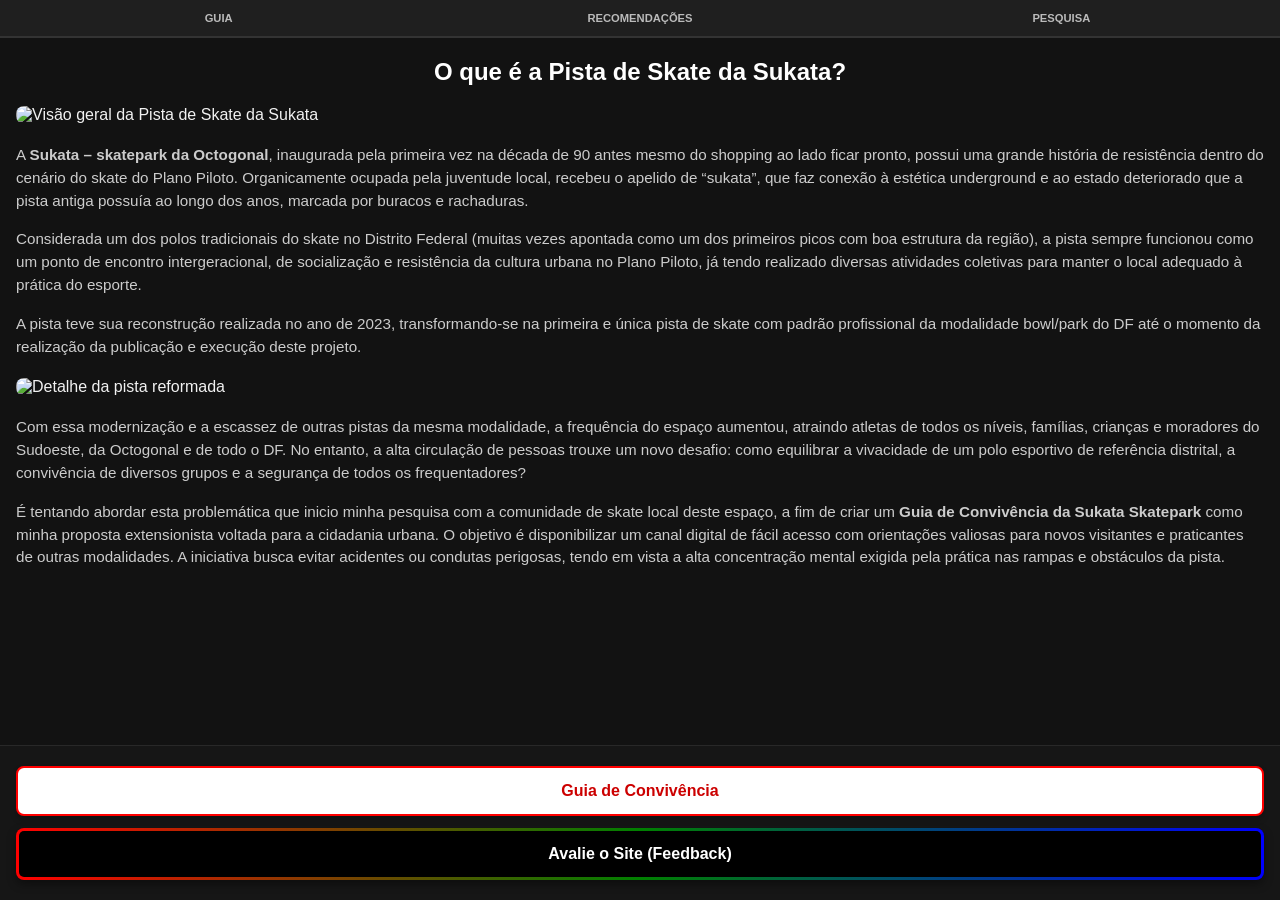
==== index.html @ e1d1dce2 "Add files via upload" ====
<!DOCTYPE html>
<html lang="pt-BR">
<head>
    <meta charset="UTF-8">
    <meta name="viewport" content="width=device-width, initial-scale=1.0">
    <title>Home - Pista de Skate da Sukata</title>
    <link rel="stylesheet" href="style.css">
</head>
<body>

    <!-- MENU DE NAVEGAÇÃO -->
    <header>
        <nav class="menu-barra">
            <ul>
                <li><a href="paginamodelo.html">Guia</a></li>
                <li><a href="recomendacoes.html">Recomendações</a></li>
                <li><a href="pesquisa.html">Pesquisa</a></li>
            </ul>
        </nav>
    </header>

    <!-- CONTEÚDO PRINCIPAL COM A CLASSE ESPECÍFICA DA HOME -->
    <main class="conteudo-home">
        <h1>O que é a Pista de Skate da Sukata?</h1>
        
        <!-- Bloco de Imagem 1 -->
        <div class="img-container">
            <img src="img/bowl quadrado.jpg" alt="Visão geral da Pista de Skate da Sukata">
        </div>

        <p>
            A <strong>Sukata – skatepark da Octogonal</strong>, inaugurada pela primeira vez na década de 90 antes mesmo do shopping ao lado ficar pronto, possui uma grande história de resistência dentro do cenário do skate do Plano Piloto. Organicamente ocupada pela juventude local, recebeu o apelido de “sukata”, que faz conexão à estética underground e ao estado deteriorado que a pista antiga possuía ao longo dos anos, marcada por buracos e rachaduras.
        </p>

        <p>
            Considerada um dos polos tradicionais do skate no Distrito Federal (muitas vezes apontada como um dos primeiros picos com boa estrutura da região), a pista sempre funcionou como um ponto de encontro intergeracional, de socialização e resistência da cultura urbana no Plano Piloto, já tendo realizado diversas atividades coletivas para manter o local adequado à prática do esporte.
        </p>

        <p>
            A pista teve sua reconstrução realizada no ano de 2023, transformando-se na primeira e única pista de skate com padrão profissional da modalidade bowl/park do DF até o momento da realização da publicação e execução deste projeto.
        </p>

        <!-- Bloco de Imagem 2 -->
        <div class="img-container">
            <img src="img/imagem de cima.jpg" alt="Detalhe da pista reformada">
        </div>

        <p>
            Com essa modernização e a escassez de outras pistas da mesma modalidade, a frequência do espaço aumentou, atraindo atletas de todos os níveis, famílias, crianças e moradores do Sudoeste, da Octogonal e de todo o DF. No entanto, a alta circulação de pessoas trouxe um novo desafio: como equilibrar a vivacidade de um polo esportivo de referência distrital, a convivência de diversos grupos e a segurança de todos os frequentadores?
        </p>

        <p>
            É tentando abordar esta problemática que inicio minha pesquisa com a comunidade de skate local deste espaço, a fim de criar um <strong>Guia de Convivência da Sukata Skatepark</strong> como minha proposta extensionista voltada para a cidadania urbana. O objetivo é disponibilizar um canal digital de fácil acesso com orientações valiosas para novos visitantes e praticantes de outras modalidades. A iniciativa busca evitar acidentes ou condutas perigosas, tendo em vista a alta concentração mental exigida pela prática nas rampas e obstáculos da pista.
        </p>
    </main>

    <!-- RODAPÉ COM OS 2 BOTÕES -->
    <footer class="rodape-botoes">
        <a href="paginamodelo.html" class="btn-prosseguir">Guia de Convivência</a>
        <a href="LINK_DO_SEU_FORMULARIO_AQUI" target="_blank" class="btn-feedback">Avalie o Site (Feedback)</a>
    </footer>

    <script src="script.js"></script>
</body>
</html>
---- style.css ----
/* Configurações Globais Mobile-First */
* {
    margin: 0;
    padding: 0;
    box-sizing: border-box;
    font-family: Arial, sans-serif;
}

body {
    background-color: #121212;
    color: #f1f1f1;
    display: flex;
    flex-direction: column;
    min-height: 100vh;
    overflow-x: hidden; /* Impede qualquer vazamento horizontal na tela */
}

/* Menu de Barra Horizontal no Topo */
header {
    background-color: #1f1f1f;
    border-bottom: 2px solid #333;
    position: sticky;
    top: 0;
    z-index: 100;
    width: 100%;
}

.menu-barra ul {
    display: flex;
    list-style: none;
    justify-content: space-around;
    padding: 12px 8px;
    width: 100%;
}

.menu-barra li {
    flex: 1;
    text-align: center;
}

.menu-barra a {
    color: #bbb;
    text-decoration: none;
    font-size: 0.75rem; /* Reduzido levemente para caber em telas menores */
    font-weight: bold;
    text-transform: uppercase;
    transition: color 0.3s;
    display: block;
    white-space: nowrap; /* Mantém o texto alinhado */
    overflow: hidden;
    text-overflow: ellipsis; /* Adiciona reticências caso o espaço seja extremamente curto */
}

.menu-barra a:hover, .menu-barra a.ativo {
    color: #ff3333;
}

/* Miolo / Conteúdo (Garante margens seguras nas laterais) */
.conteudo {
    padding: 20px 16px;
    flex: 1;
    width: 100%;
    max-width: 600px; /* Mantém a leitura centralizada e confortável em mobile */
    margin: 0 auto;
}

.conteudo h1 {
    font-size: 1.4rem;
    margin-bottom: 20px;
    text-align: center;
    color: #fff;
    word-wrap: break-word;
}

.conteudo p {
    font-size: 0.95rem;
    line-height: 1.6;
    margin-bottom: 16px;
    color: #ccc;
    word-wrap: break-word; /* Evita que palavras longas esturem a tela */
}

/* Correção Crucial para Imagens: Nunca vazam do container */
.conteudo img {
    max-width: 100%;
    height: auto;
    border-radius: 8px;
    display: block;
    margin: 15px auto;
}

.img-placeholder {
    width: 100%;
    overflow: hidden;
}

/* Sessões Sanfonadas (Accordion) */
.accordion {
    display: flex;
    flex-direction: column;
    gap: 10px;
    width: 100%;
}

.accordion-btn {
    background-color: #222;
    color: #fff;
    cursor: pointer;
    padding: 14px;
    width: 100%;
    text-align: left;
    border: 1px solid #444;
    border-radius: 6px;
    font-size: 0.9rem;
    font-weight: bold;
    transition: background 0.3s;
}

.accordion-btn:hover {
    background-color: #333;
}

.accordion-content {
    max-height: 0;
    overflow: hidden;
    transition: max-height 0.3s ease-out;
    background-color: #181818;
    border-radius: 0 0 6px 6px;
    padding: 0 14px;
    width: 100%;
}

.accordion-content p {
    padding-top: 10px;
}

.accordion-content p:last-child {
    padding-bottom: 10px;
}

/* Rodapé e Botões Específicos */
.rodape-botoes {
    display: flex;
    flex-direction: column;
    gap: 12px;
    padding: 20px 16px;
    background-color: #161616;
    border-top: 1px solid #282828;
    margin-top: 20px;
    width: 100%;
}

/* 1º Botão: Branco com bordas vermelhas */
.btn-prosseguir {
    background-color: #ffffff;
    color: #cc0000;
    border: 2px solid #ff0000;
    padding: 14px;
    text-align: center;
    text-decoration: none;
    font-weight: bold;
    border-radius: 8px;
    font-size: 1rem;
    box-shadow: 0 4px 6px rgba(0,0,0,0.2);
    display: block;
    width: 100%;
}

.btn-prosseguir:hover {
    background-color: #f0f0f0;
}

/* 2º Botão: Preto com borda RGB */
.btn-feedback {
    background-color: #000000;
    color: #ffffff;
    padding: 14px;
    text-align: center;
    text-decoration: none;
    font-weight: bold;
    border-radius: 8px;
    font-size: 1rem;
    border: 3px solid transparent;
    background-image: linear-gradient(#000, #000), linear-gradient(90deg, red, green, blue);
    background-origin: border-box;
    background-clip: padding-box, border-box;
    box-shadow: 0 4px 10px rgba(0,0,0,0.4);
    display: block;
    width: 100%;
}

.btn-feedback:hover {
    opacity: 0.9;
}

/* Correção e Estilização específica para a Página Home */
.conteudo-home {
    padding: 20px 16px;
    flex: 1;
    width: 100%;
    max-width: 100vw;
    overflow-x: hidden;
}

.conteudo-home h1 {
    font-size: 1.5rem;
    margin-bottom: 20px;
    text-align: center;
    color: #fff;
}

.conteudo-home p {
    font-size: 0.95rem;
    line-height: 1.5;
    margin-bottom: 16px;
    color: #ccc;
    word-wrap: break-word;
}

/* Garante que a imagem se adapte 100% à tela do celular sem vazar */
.conteudo-home img {
    width: 100%;
    height: auto;
    border-radius: 8px;
    display: block;
    margin: 15px 0;
}

/* Estilo específico para o miolo de Recomendações Extras */
.conteudo-recomendacoes {
    padding: 20px 16px;
    width: 100%;
    max-width: 100vw;
}

.conteudo-recomendacoes h1 {
    font-size: 1.4rem;
    margin-bottom: 20px;
    text-align: center;
    color: #fff;
}

.conteudo-recomendacoes h2 {
    font-size: 1.1rem;
    margin-bottom: 10px;
    color: #ff3333;
}

.conteudo-recomendacoes p {
    font-size: 0.95rem;
    line-height: 1.6;
    margin-bottom: 12px;
    color: #ccc;
    word-wrap: break-word;
}

.conteudo-recomendacoes ul {
    margin: 10px 0 16px 20px;
    color: #ccc;
}

.conteudo-recomendacoes li {
    font-size: 0.95rem;
    line-height: 1.5;
    margin-bottom: 6px;
}

/* Estilo específico para o miolo da página de Dados da Pesquisa */
/* Trava o scroll horizontal indesejado na tela do celular */
html, body {
    width: 100%;
    overflow-x: hidden;
}

/* Trava o scroll horizontal indesejado na tela do celular */
html, body {
    width: 100%;
    overflow-x: hidden;
}

/* CLASSE ESPECÍFICA DA PÁGINA DE DADOS/PESQUISA */
.conteudo-dados {
    padding: 20px 16px;
    width: 100%;
    max-width: 100vw;
}

.conteudo-dados h1 {
    font-size: 1.3rem; /* Tamanho otimizado para caber perfeitamente no mobile */
    margin-bottom: 20px;
    text-align: center;
    color: #fff;
    word-wrap: break-word;
}

.conteudo-dados p {
    font-size: 0.95rem;
    line-height: 1.6;
    margin-bottom: 16px;
    color: #ccc;
    word-wrap: break-word; /* Evita que palavras longas estourem a tela */
}

/* Contêiner de imagens responsivo para os gráficos */
.img-container {
    width: 100%;
    margin: 20px 0;
}

.img-container img {
    width: 100%;
    height: auto;
    border-radius: 8px;
    display: block;
}

/* Ajuste nos links do menu para não empurrarem o layout no mobile */
.menu-barra a {
    font-size: 0.7rem; 
    text-align: center;
}
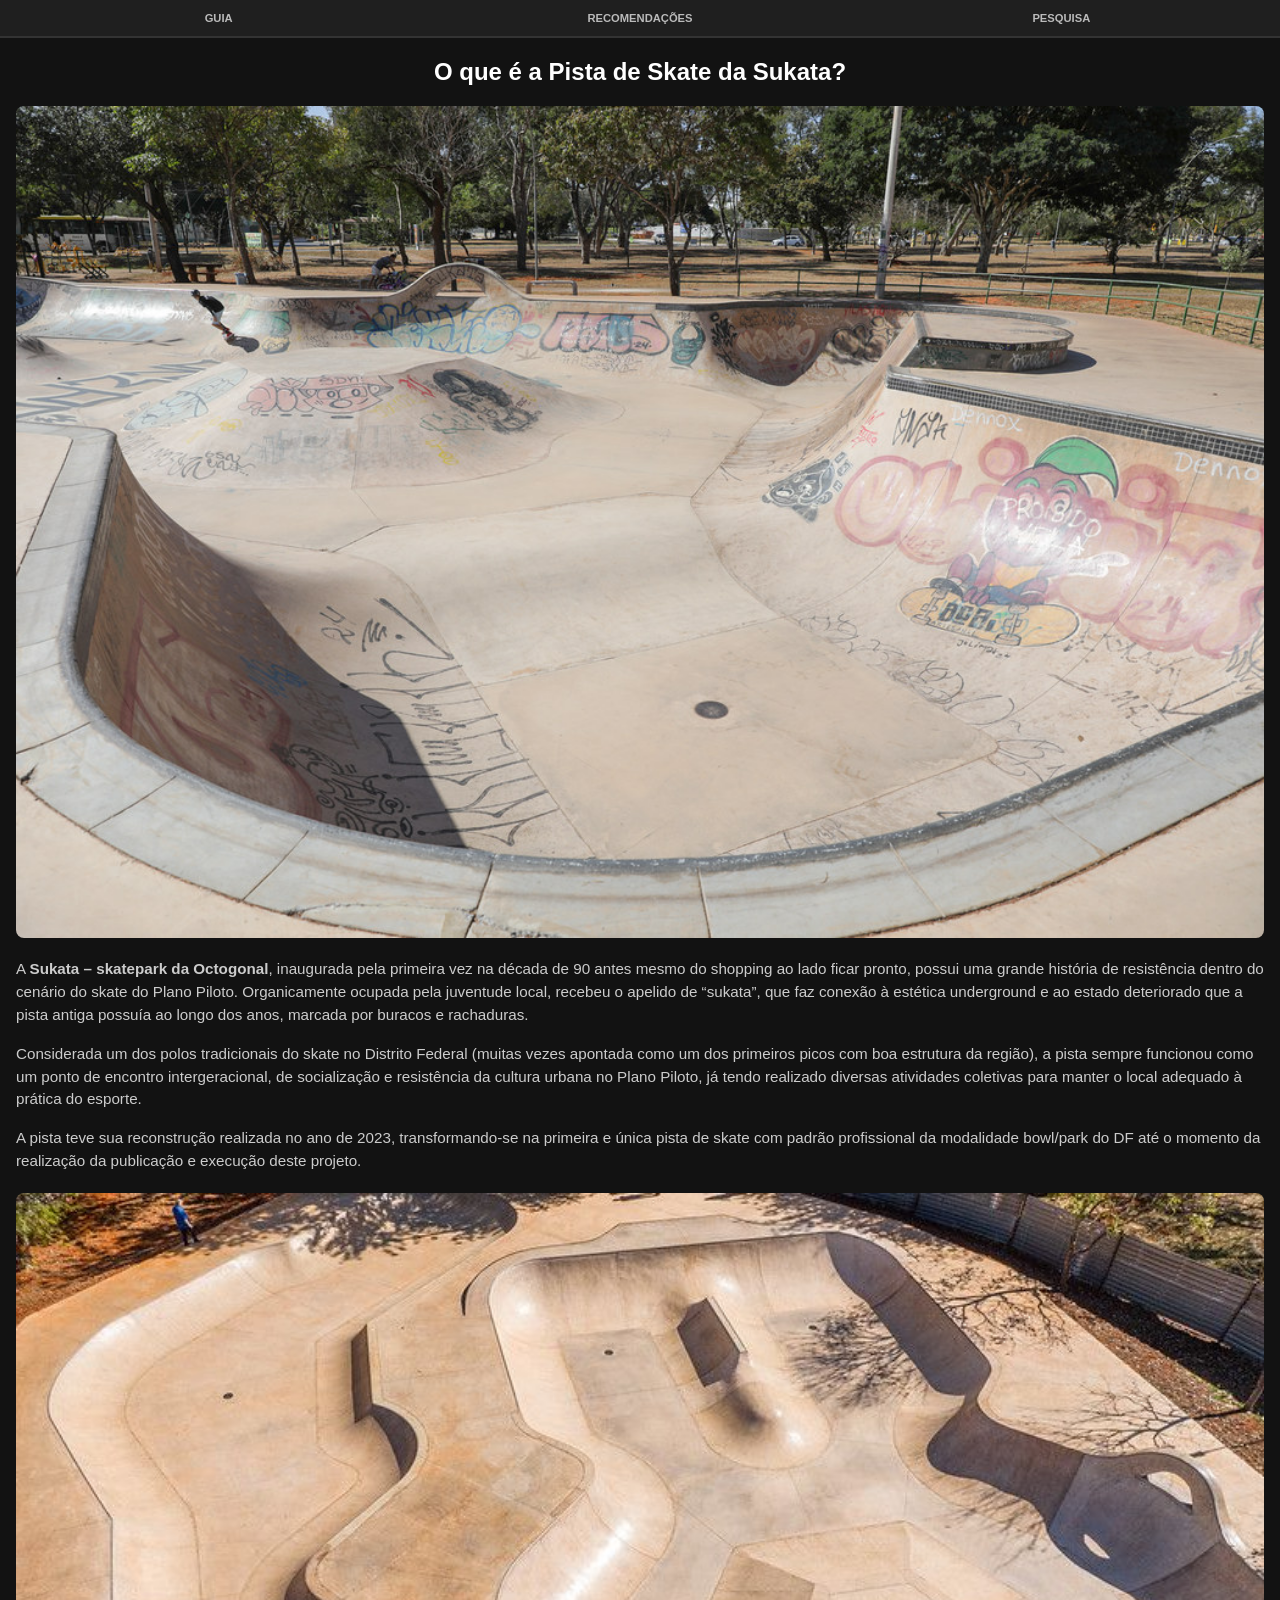
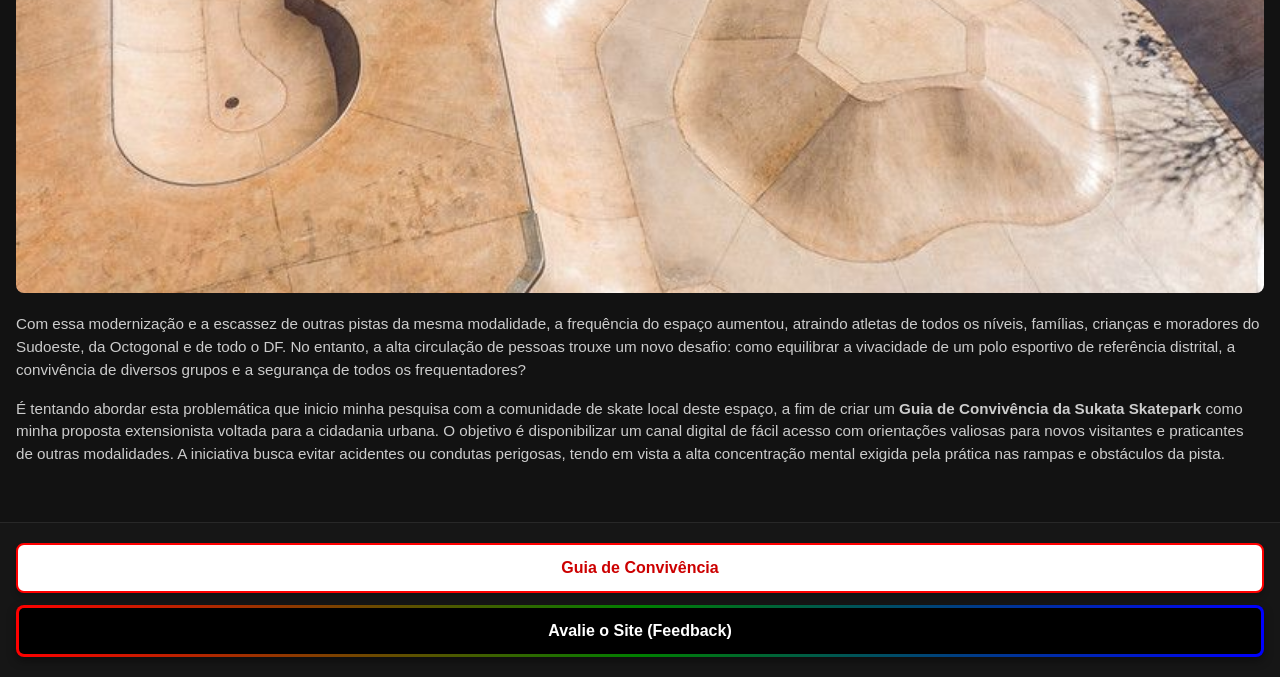
==== commit 5ef27f05: "Update index.html" ====
--- a/index.html
+++ b/index.html
@@ -25,7 +25,7 @@
         
         <!-- Bloco de Imagem 1 -->
         <div class="img-container">
-            <img src="img/bowl quadrado.jpg" alt="Visão geral da Pista de Skate da Sukata">
+            <img src="bowlquadrado.jpg" alt="Visão geral da Pista de Skate da Sukata">
         </div>
 
         <p>
@@ -42,7 +42,7 @@
 
         <!-- Bloco de Imagem 2 -->
         <div class="img-container">
-            <img src="img/imagem de cima.jpg" alt="Detalhe da pista reformada">
+            <img src="imagemdecima.jpg" alt="Detalhe da pista reformada">
         </div>
 
         <p>
@@ -62,4 +62,4 @@
 
     <script src="script.js"></script>
 </body>
-</html>+</html>
